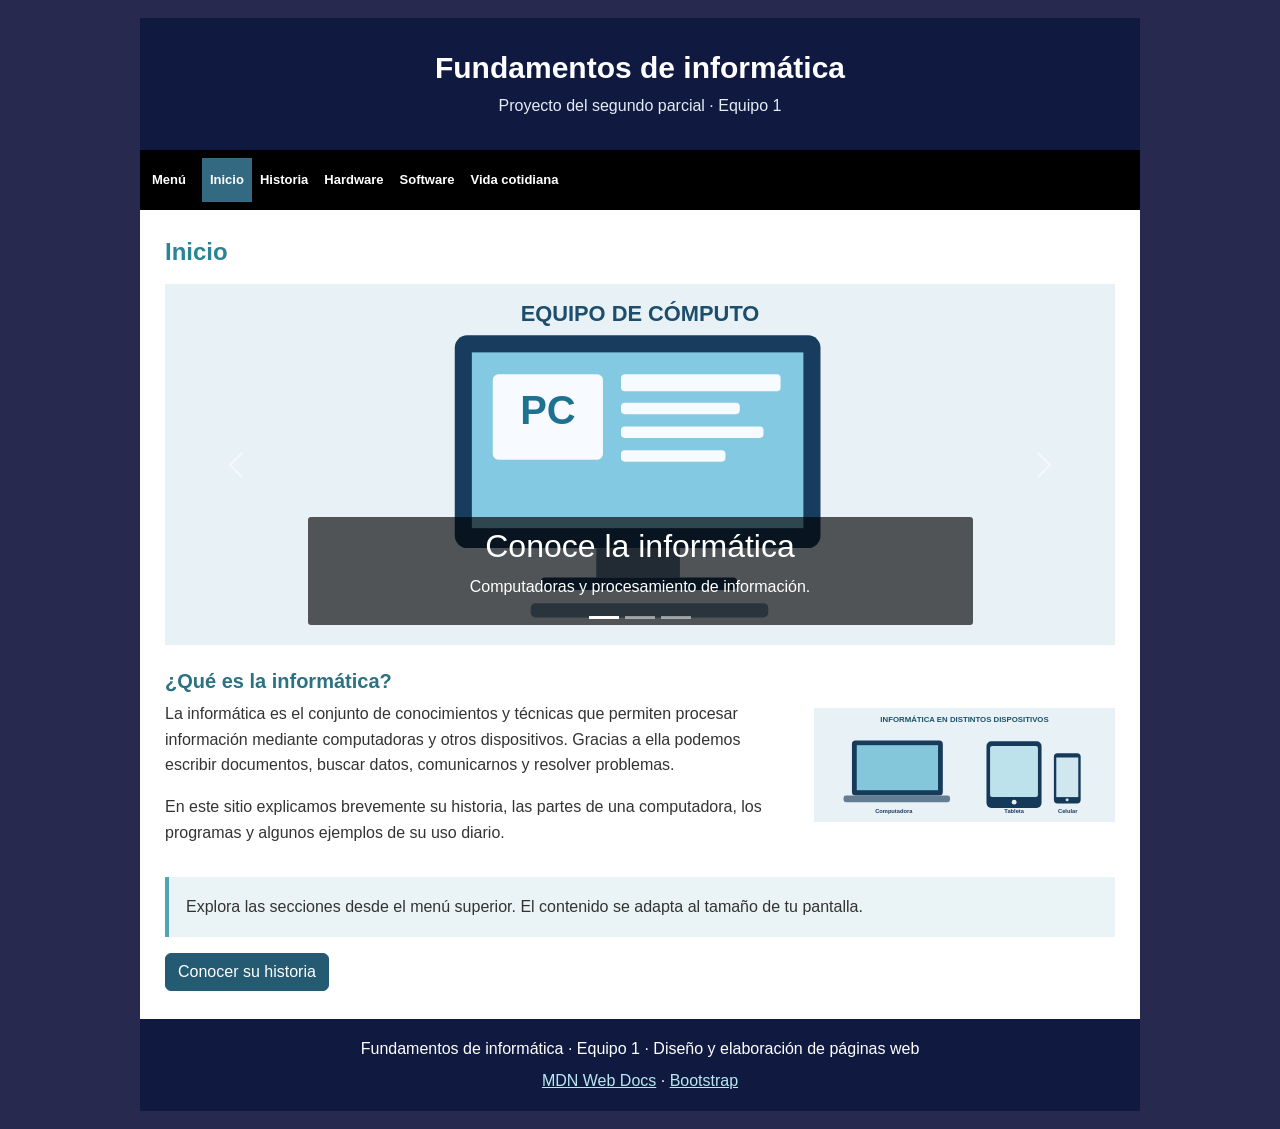
==== index.html @ 1656ff7b "Add files via upload" ====
<!DOCTYPE html>
<html lang="es">
<head>
    <meta charset="UTF-8">
    <meta name="viewport" content="width=device-width, initial-scale=1.0">
    <title>Inicio | Fundamentos de informática</title>
    <link href="css/bootstrap.min.css" rel="stylesheet">
    <link href="css/proyectofinal.css" rel="stylesheet">
</head>
<body>
<div class="container">
    <header class="encabezado"><h1>Fundamentos de informática</h1><p>Proyecto del segundo parcial · Equipo 1</p></header>
    <nav class="navbar navbar-expand-md navbar-dark menu" aria-label="Menú principal">
  <div class="container-fluid">
    <a class="navbar-brand" href="index.html">Menú</a>
    <button class="navbar-toggler" type="button" data-bs-toggle="collapse" data-bs-target="#menuPaginas" aria-controls="menuPaginas" aria-expanded="false" aria-label="Abrir el menú"><span class="navbar-toggler-icon"></span></button>
    <div class="collapse navbar-collapse" id="menuPaginas"><ul class="navbar-nav me-auto mb-2 mb-md-0"><li class="nav-item"><a class="nav-link active" aria-current="page" href="index.html">Inicio</a></li>
<li class="nav-item"><a class="nav-link" href="historia.html">Historia</a></li>
<li class="nav-item"><a class="nav-link" href="hardware.html">Hardware</a></li>
<li class="nav-item"><a class="nav-link" href="software.html">Software</a></li>
<li class="nav-item"><a class="nav-link" href="vida-cotidiana.html">Vida cotidiana</a></li></ul></div>
  </div>
</nav>
    <main id="contenido" class="contenido">
        <h2 class="titulo">Inicio</h2>
<div id="carruselInformatica" class="carousel slide" data-bs-ride="carousel">
  <div class="carousel-indicators">
    <button type="button" data-bs-target="#carruselInformatica" data-bs-slide-to="0" class="active" aria-current="true" aria-label="Imagen 1"></button>
    <button type="button" data-bs-target="#carruselInformatica" data-bs-slide-to="1" aria-label="Imagen 2"></button>
    <button type="button" data-bs-target="#carruselInformatica" data-bs-slide-to="2" aria-label="Imagen 3"></button>
  </div>
  <div class="carousel-inner">
    <div class="carousel-item active"><img src="imagenes/computadora.svg" class="img-fluid" alt="Computadora de escritorio"><div class="carousel-caption"><h2>Conoce la informática</h2><p>Computadoras y procesamiento de información.</p></div></div>
    <div class="carousel-item"><img src="imagenes/historia.svg" class="img-fluid" alt="Línea del tiempo de la informática"><div class="carousel-caption"><h2>Cómo ha cambiado</h2><p>Desde las primeras herramientas hasta hoy.</p></div></div>
    <div class="carousel-item"><img src="imagenes/dispositivos.svg" class="img-fluid" alt="Computadora, tableta y celular"><div class="carousel-caption"><h2>Está en nuestra vida</h2><p>La usamos en la escuela, en casa y en el trabajo.</p></div></div>
  </div>
  <button class="carousel-control-prev" type="button" data-bs-target="#carruselInformatica" data-bs-slide="prev"><span class="carousel-control-prev-icon" aria-hidden="true"></span><span class="visually-hidden">Anterior</span></button>
  <button class="carousel-control-next" type="button" data-bs-target="#carruselInformatica" data-bs-slide="next"><span class="carousel-control-next-icon" aria-hidden="true"></span><span class="visually-hidden">Siguiente</span></button>
</div>
<div class="row mt-4 align-items-center">
  <div class="col-12 col-md-8"><h3 class="subtitulo">¿Qué es la informática?</h3>
  <p>La informática es el conjunto de conocimientos y técnicas que permiten procesar información mediante computadoras y otros dispositivos. Gracias a ella podemos escribir documentos, buscar datos, comunicarnos y resolver problemas.</p>
  <p>En este sitio explicamos brevemente su historia, las partes de una computadora, los programas y algunos ejemplos de su uso diario.</p></div>
  <div class="col-12 col-md-4 text-center"><img src="imagenes/dispositivos.svg" class="img-fluid" alt="Ejemplos de dispositivos informáticos"></div>
</div>
<p class="frase mt-3">Explora las secciones desde el menú superior. El contenido se adapta al tamaño de tu pantalla.</p>
<a class="btn boton-principal" href="historia.html">Conocer su historia</a>
    </main>
    <footer class="pie"><p>Fundamentos de informática · Equipo 1 · Diseño y elaboración de páginas web</p><p class="mt-2"><a href="https://developer.mozilla.org/es/" target="_blank" rel="noopener noreferrer">MDN Web Docs</a> · <a href="https://getbootstrap.com/docs/5.3/getting-started/introduction/" target="_blank" rel="noopener noreferrer">Bootstrap</a></p></footer>
</div>
<script src="js/bootstrap.bundle.min.js"></script>
<script src="js/formulario.js"></script>
</body>
</html>
---- css/proyectofinal.css ----
/* Hoja de estilos del proyecto final - Equipo 1 */
/* Se mantiene una estructura parecida a las actividades de Bootstrap. */
body {
    background-color: #28294f;
    font-family: Arial, sans-serif;
    color: #333333;
}
.container {
    max-width: 1000px;
    background-color: white;
    padding: 0;
    margin-top: 18px;
    margin-bottom: 18px;
}
.encabezado {
    background-color: #101a40;
    color: white;
    padding: 32px 24px;
    text-align: center;
}
.encabezado h1 {
    font-size: 30px;
    margin-bottom: 8px;
    font-weight: bold;
}
.encabezado p {
    margin-bottom: 0;
    color: #e5edf4;
}
.menu {
    background-color: #000000;
}
.menu .navbar-brand,
.menu .nav-link {
    color: white;
    font-weight: bold;
    font-size: 13px;
}
.menu .nav-link {
    padding: 12px;
}
.menu .nav-link:hover,
.menu .nav-link.active {
    color: #ffffff;
    background-color: #346a81;
}
.menu .navbar-toggler { border-color: #dddddd; }
.titulo {
    color: #298496;
    font-size: 24px;
    margin-bottom: 18px;
    font-weight: bold;
}
.subtitulo {
    font-size: 20px;
    color: #2b7282;
    font-weight: bold;
}
.contenido {
    padding: 28px 25px;
}
.contenido p {
    line-height: 1.6;
    font-size: 16px;
}
.imagen-seccion {
    width: 100%;
    height: auto;
    display: block;
    background-color: #e9f4f6;
}
.carousel-item img {
    display: block;
    width: 100%;
    height: auto;
}
.carousel-caption {
    background-color: rgba(0, 0, 0, 0.65);
    padding: 10px;
    border-radius: 3px;
}
.tarjeta {
    height: 100%;
    border: 1px solid #d7dde2;
}
.tarjeta .card-title { color: #246f80; font-weight: bold; }
.frase { background-color: #eaf3f5; padding: 17px; border-left: 4px solid #50a5b5; }
.tabla { margin-top: 12px; }
.boton-principal {
    background-color: #245b73;
    border-color: #245b73;
    color: #fff;
}
.boton-principal:hover { background-color: #143e52; color: #fff; }
.pie {
    background-color: #101a40;
    color: #ffffff;
    text-align: center;
    padding: 18px 12px;
}
.pie a { color: #b7e9f1; }
.pie p { margin: 0; }
#mensajeFormulario { display: none; }
#mensajeFormulario.mostrar { display: block; }
@media (max-width: 575px) {
    .container { margin-top: 0; margin-bottom: 0; }
    .encabezado { padding: 24px 12px; }
    .encabezado h1 { font-size: 24px; }
    .contenido { padding: 20px 16px; }
    .titulo { font-size: 22px; }
    .carousel-caption { position: static; background: #101a40; }
    .carousel-caption h2 { font-size: 17px; }
    .carousel-caption p { font-size: 13px; margin-bottom: 0; }
}
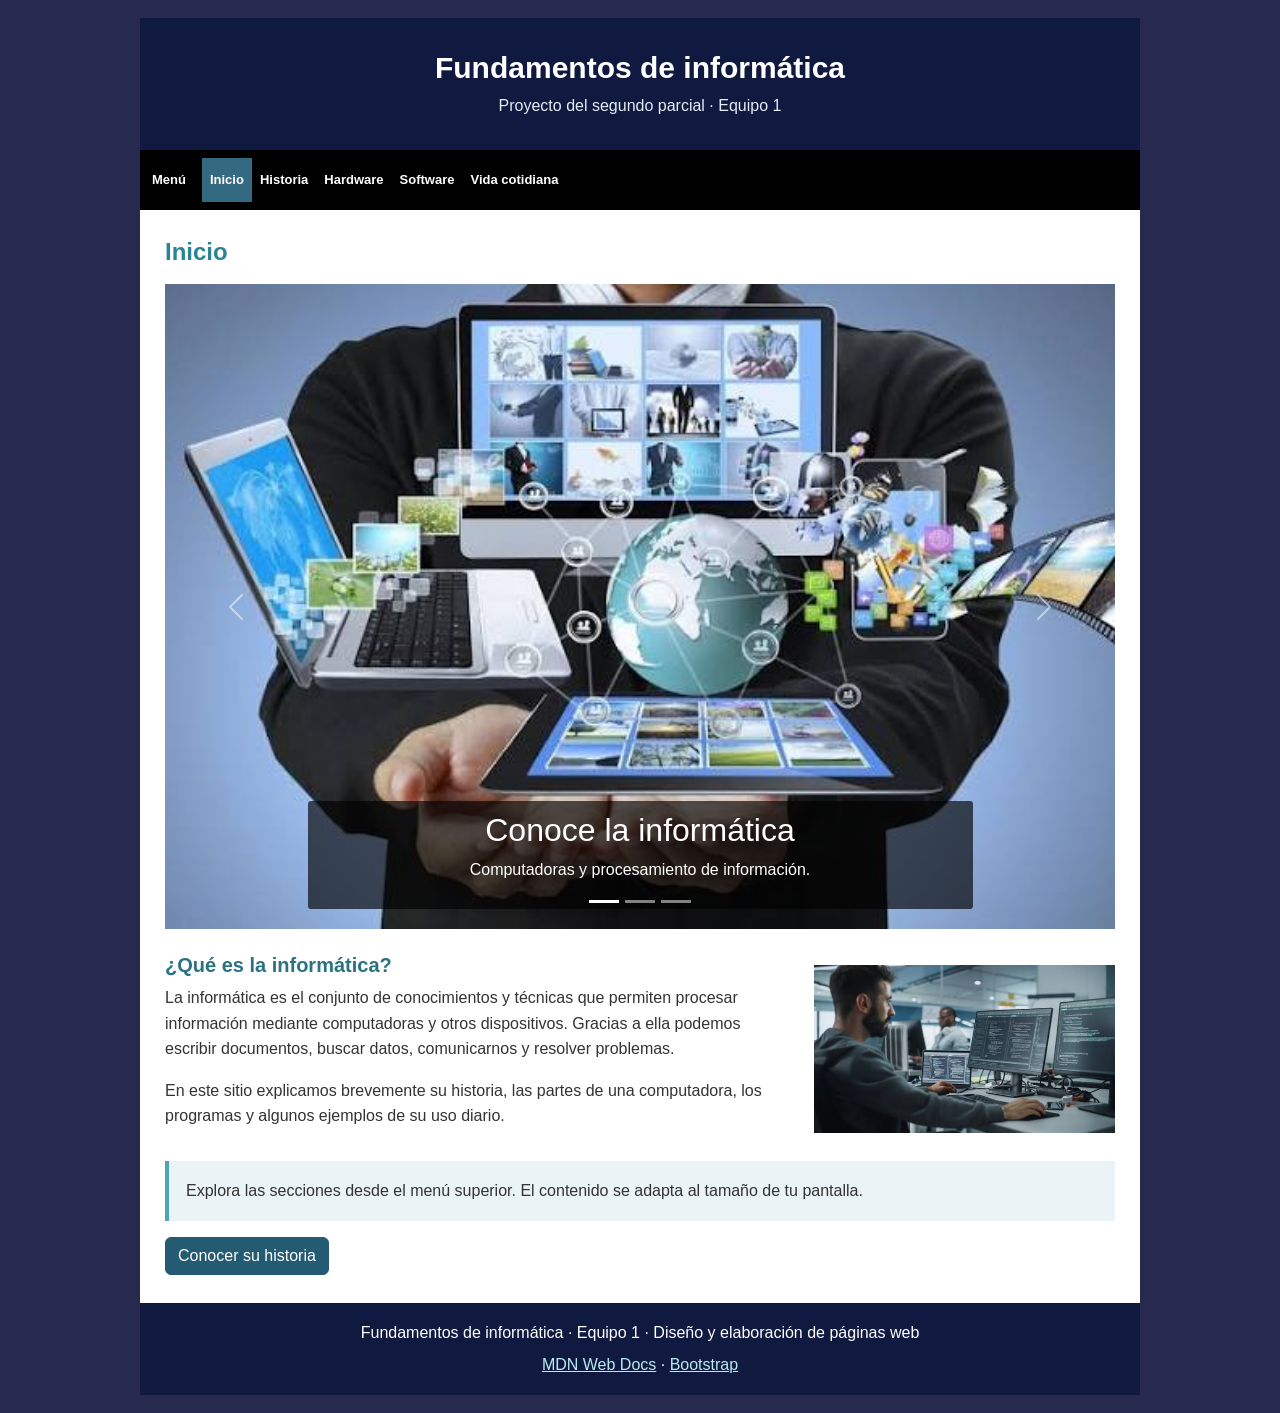
==== commit 782c7bae: "Corregir rutas de fotos JPG ubicadas en raiz para index.html" ====
--- a/index.html
+++ b/index.html
@@ -30,9 +30,9 @@
     <button type="button" data-bs-target="#carruselInformatica" data-bs-slide-to="2" aria-label="Imagen 3"></button>
   </div>
   <div class="carousel-inner">
-    <div class="carousel-item active"><img src="imagenes/computadora.svg" class="img-fluid" alt="Computadora de escritorio"><div class="carousel-caption"><h2>Conoce la informática</h2><p>Computadoras y procesamiento de información.</p></div></div>
-    <div class="carousel-item"><img src="imagenes/historia.svg" class="img-fluid" alt="Línea del tiempo de la informática"><div class="carousel-caption"><h2>Cómo ha cambiado</h2><p>Desde las primeras herramientas hasta hoy.</p></div></div>
-    <div class="carousel-item"><img src="imagenes/dispositivos.svg" class="img-fluid" alt="Computadora, tableta y celular"><div class="carousel-caption"><h2>Está en nuestra vida</h2><p>La usamos en la escuela, en casa y en el trabajo.</p></div></div>
+    <div class="carousel-item active"><img src="IMG_8834.JPG.jpeg" onerror="this.onerror=null;this.src='imagenes/computadora.svg'" class="img-fluid" alt="Computadora de escritorio"><div class="carousel-caption"><h2>Conoce la informática</h2><p>Computadoras y procesamiento de información.</p></div></div>
+    <div class="carousel-item"><img src="IMG_8835.JPG.jpeg" onerror="this.onerror=null;this.src='imagenes/historia.svg'" class="img-fluid" alt="Línea del tiempo de la informática"><div class="carousel-caption"><h2>Cómo ha cambiado</h2><p>Desde las primeras herramientas hasta hoy.</p></div></div>
+    <div class="carousel-item"><img src="IMG_8837.JPG.jpeg" onerror="this.onerror=null;this.src='imagenes/dispositivos.svg'" class="img-fluid" alt="Computadora, tableta y celular"><div class="carousel-caption"><h2>Está en nuestra vida</h2><p>La usamos en la escuela, en casa y en el trabajo.</p></div></div>
   </div>
   <button class="carousel-control-prev" type="button" data-bs-target="#carruselInformatica" data-bs-slide="prev"><span class="carousel-control-prev-icon" aria-hidden="true"></span><span class="visually-hidden">Anterior</span></button>
   <button class="carousel-control-next" type="button" data-bs-target="#carruselInformatica" data-bs-slide="next"><span class="carousel-control-next-icon" aria-hidden="true"></span><span class="visually-hidden">Siguiente</span></button>
@@ -41,7 +41,7 @@
   <div class="col-12 col-md-8"><h3 class="subtitulo">¿Qué es la informática?</h3>
   <p>La informática es el conjunto de conocimientos y técnicas que permiten procesar información mediante computadoras y otros dispositivos. Gracias a ella podemos escribir documentos, buscar datos, comunicarnos y resolver problemas.</p>
   <p>En este sitio explicamos brevemente su historia, las partes de una computadora, los programas y algunos ejemplos de su uso diario.</p></div>
-  <div class="col-12 col-md-4 text-center"><img src="imagenes/dispositivos.svg" class="img-fluid" alt="Ejemplos de dispositivos informáticos"></div>
+  <div class="col-12 col-md-4 text-center"><img src="IMG_8847.JPG.jpeg" onerror="this.onerror=null;this.src='imagenes/dispositivos.svg'" class="img-fluid" alt="Ejemplos de dispositivos informáticos"></div>
 </div>
 <p class="frase mt-3">Explora las secciones desde el menú superior. El contenido se adapta al tamaño de tu pantalla.</p>
 <a class="btn boton-principal" href="historia.html">Conocer su historia</a>
